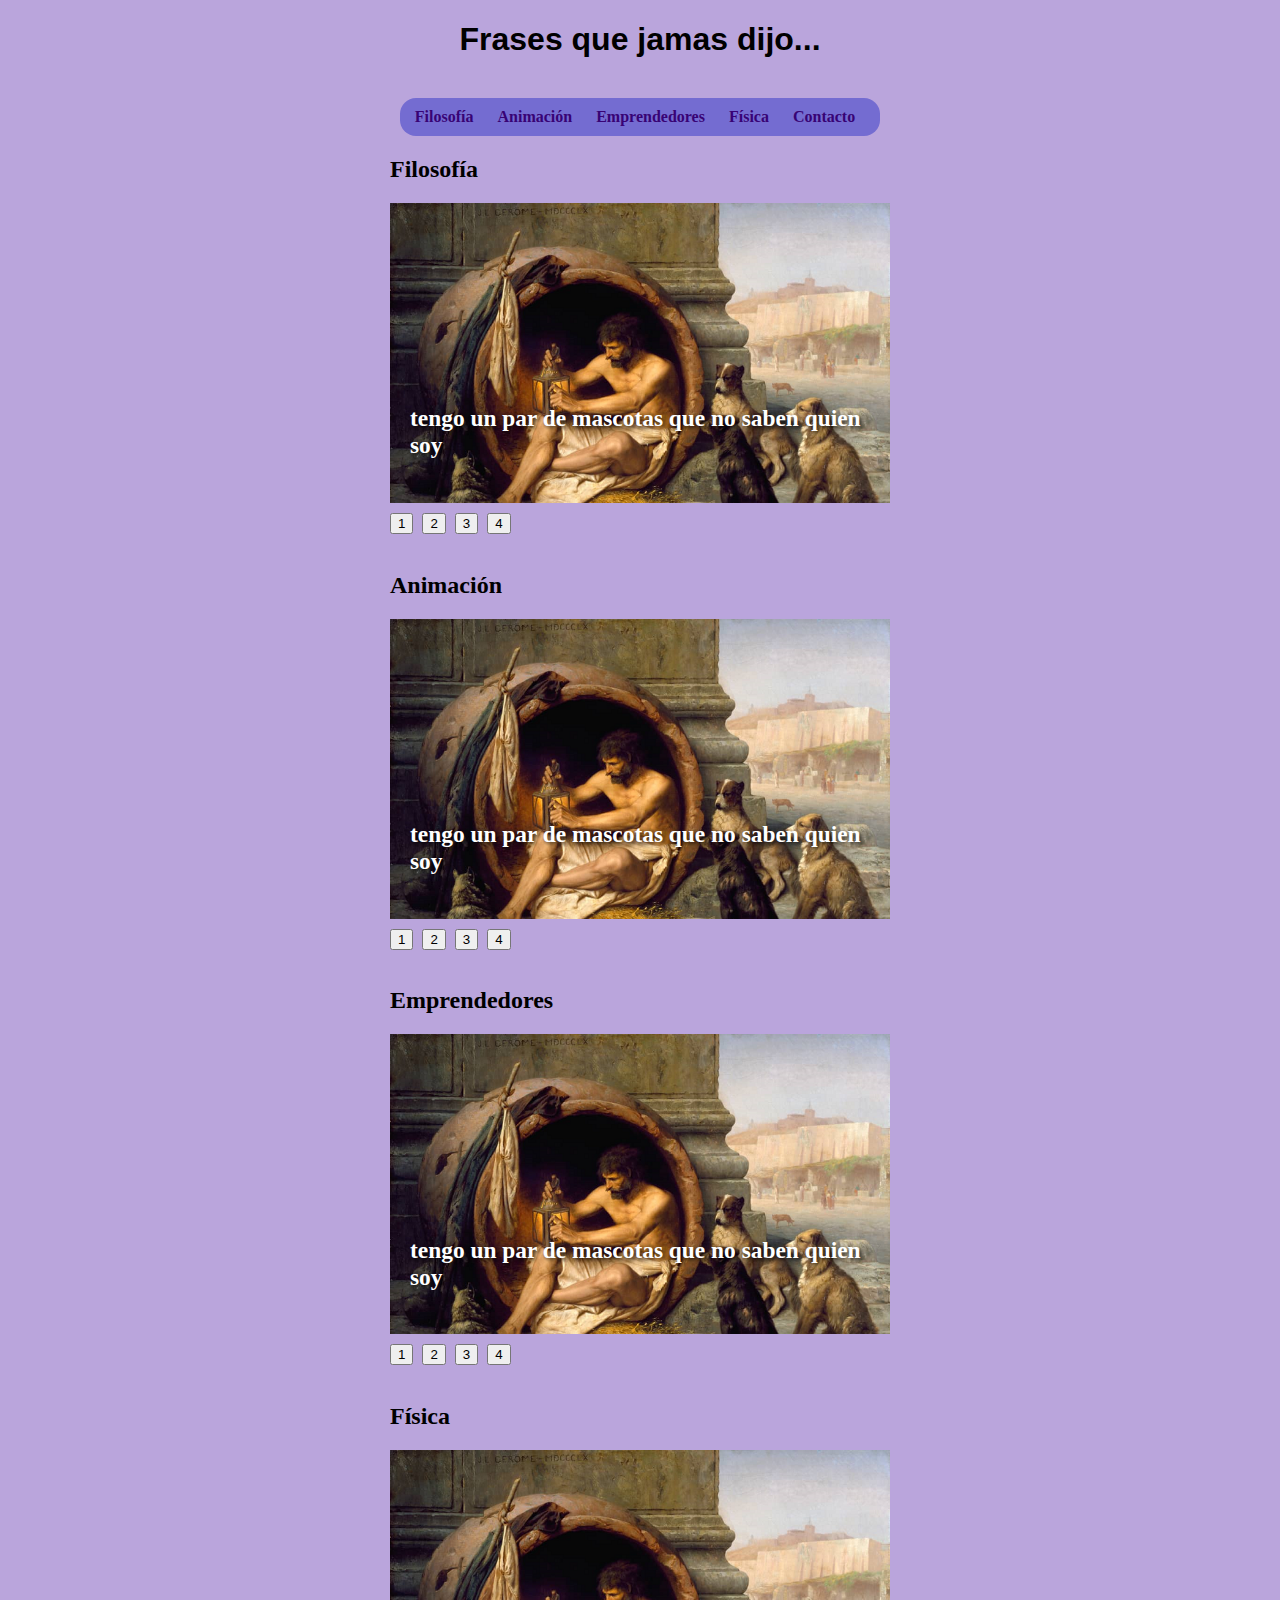
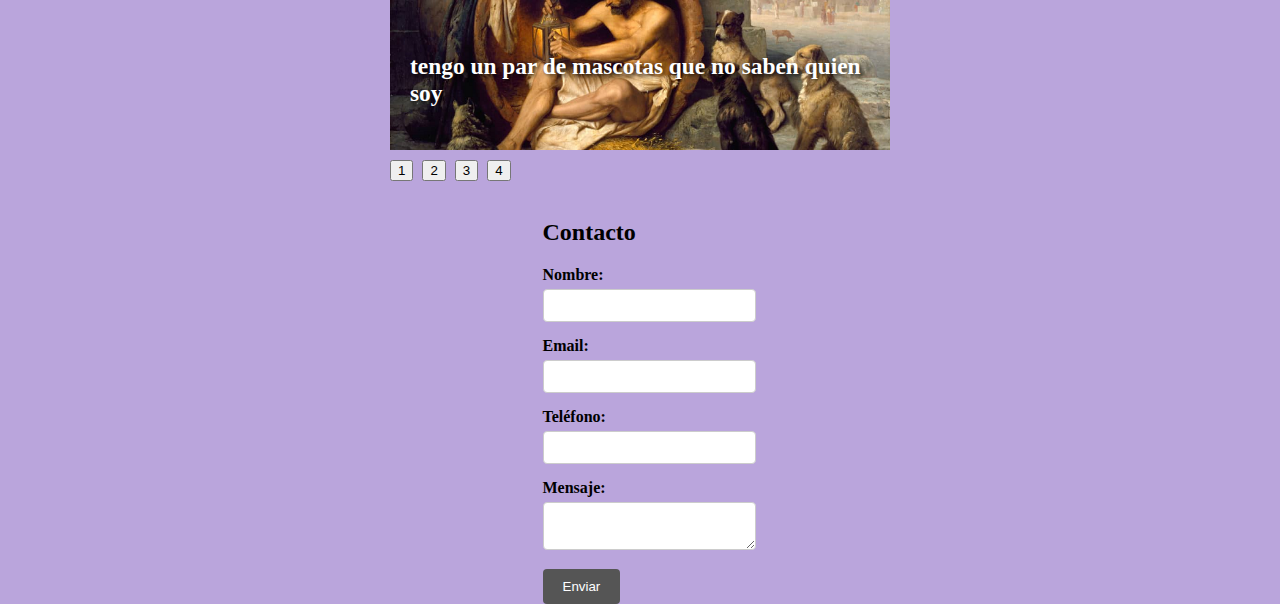
==== Scroll intento 3/index.html @ e2b37a22 "reorganización de carrusel" ====
<!DOCTYPE html>
<html lang="en">
<head>
    <meta charset="UTF-8">
    <meta http-equiv="X-UA-Compatible" content="IE=edge">
    <meta name="viewport" content="width=device-width, initial-scale=1.0">
    <link rel="stylesheet" href="stiles.css">
    <title>Frases</title>
</head>
<body>
    <header>
        <h1 font-family="Verdana"> Frases que jamas dijo...</h1>
        <br>
        <nav class="navbar">
            <ul>
            <li><a href="#filosofía">Filosofía</a></li>
            <li><a href="#Animación">Animación</a></li>
            <li><a href="#Emprendedores">Emprendedores</a></li>
            <li><a href="#Física">Física</a></li>
            <li><a href="#Contacto">Contacto</a></li>
        </ul>
        </nav>
    </header>

        <section class="container1" id="Filosofía">
        <h2>Filosofía</h2>
        <div class="carousel">
            <div class="carousel-inner">
                <div class="carousel-item active">
                    <img class="carousel-image" src="Utility\1. Diogenes.tamaño.png" alt="Imagen 1">
                    <div class="carousel-caption">
                    <h3>tengo un par de mascotas que no saben quien soy</h3>
                    </div>
                </div>

                <div class="carousel-item">
                    <img class="carousel-image" src="Utility\2. In_the_Days_of_Sappho.jpg" alt="Imagen 2">
                    <div class="carousel-caption">
                    <h3>¡Quién fuera cemento para sostener semejante monumento!</h3>
                    </div>
                </div>

                <div class="carousel-item">
                    <img class="carousel-image" src="Utility\3. Platón.tamaño.png" alt="Imagen 3">
                    <div class="carousel-caption">
                    <h3>¡NUNCA saltear día de piernas!</h3>
                    </div>
                </div>
                
                <div class="carousel-item">
                    <img class="carousel-image" src="Utility\4. Socrates.tamaño.png" alt="Imagen 4">
                    <div class="carousel-caption">
                    <h3>Les pedí zanahoria y me trajeron sopa de cicuta.</h3>
                </div>
                </div>
            </div>
        </div>
    
    <div class="carousel-controls">
        <button onclick="selectSlide(0)">1</button>
        <button onclick="selectSlide(1)">2</button>
        <button onclick="selectSlide(2)">3</button>
        <button onclick="selectSlide(3)">4</button>
    </div>
    </section>

<br>

<section class="container2" id="Animación">
    <h2>Animación</h2>
<div class="carousel">
    <div class="carousel-inner">
    <div class="carousel-item active">
        <img class="carousel-image" src="Utility\1. Diogenes.tamaño.png" alt="Imagen 1">
        <div class="carousel-caption">
        <h3>tengo un par de mascotas que no saben quien soy</h3>
    </div>
    </div>
    <div class="carousel-item">
        <img class="carousel-image" src="Utility\2. In_the_Days_of_Sappho.jpg" alt="Imagen 2">
        <div class="carousel-caption">
        <h3>¡Quién fuera cemento para sostener semejante monumento!</h3>
        
        </div>
    </div>
    <div class="carousel-item">
        <img class="carousel-image" src="Utility\3. Platón.tamaño.png" alt="Imagen 3">
        <div class="carousel-caption">
        <h3>¡NUNCA saltear día de piernas!</h3>
        </div>
    </div>
    <div class="carousel-item">
        <img class="carousel-image" src="Utility\4. Socrates.tamaño.png" alt="Imagen 4">
        <div class="carousel-caption">
        <h3>Les pedí zanahoria y me trajeron sopa de cicuta.</h3>
        </div>
    </div>
    </div>
</div>

<div class="carousel-controls">
    <button onclick="selectSlide(0)">1</button>
    <button onclick="selectSlide(1)">2</button>
    <button onclick="selectSlide(2)">3</button>
    <button onclick="selectSlide(3)">4</button>
</div>
</section>

<br>

<section class="container3" id="Emprendedores">
    <h2>Emprendedores</h2>
<div class="carousel">
    <div class="carousel-inner">
    <div class="carousel-item active">
        <img class="carousel-image" src="Utility\1. Diogenes.tamaño.png" alt="Imagen 1">
        <div class="carousel-caption">
        <h3>tengo un par de mascotas que no saben quien soy</h3>
    </div>
    </div>
    <div class="carousel-item">
        <img class="carousel-image" src="Utility\2. In_the_Days_of_Sappho.jpg" alt="Imagen 2">
        <div class="carousel-caption">
        <h3>¡Quién fuera cemento para sostener semejante monumento!</h3>
        
        </div>
    </div>
    <div class="carousel-item">
        <img class="carousel-image" src="Utility\3. Platón.tamaño.png" alt="Imagen 3">
        <div class="carousel-caption">
        <h3>¡NUNCA saltear día de piernas!</h3>
        </div>
    </div>
    <div class="carousel-item">
        <img class="carousel-image" src="Utility\4. Socrates.tamaño.png" alt="Imagen 4">
        <div class="carousel-caption">
        <h3>Les pedí zanahoria y me trajeron sopa de cicuta.</h3>
        </div>
    </div>
    </div>
</div>

<div class="carousel-controls">
    <button onclick="selectSlide(0)">1</button>
    <button onclick="selectSlide(1)">2</button>
    <button onclick="selectSlide(2)">3</button>
    <button onclick="selectSlide(3)">4</button>
</div>
</section>

<br>

<section class="container4" id="Física">
    <h2>Física</h2>
<div class="carousel">
    <div class="carousel-inner">
    <div class="carousel-item active">
        <img class="carousel-image" src="Utility\1. Diogenes.tamaño.png" alt="Imagen 1">
        <div class="carousel-caption">
        <h3>tengo un par de mascotas que no saben quien soy</h3>
    </div>
    </div>
    <div class="carousel-item">
        <img class="carousel-image" src="Utility\2. In_the_Days_of_Sappho.jpg" alt="Imagen 2">
        <div class="carousel-caption">
        <h3>¡Quién fuera cemento para sostener semejante monumento!</h3>
        
        </div>
    </div>
    <div class="carousel-item">
        <img class="carousel-image" src="Utility\3. Platón.tamaño.png" alt="Imagen 3">
        <div class="carousel-caption">
        <h3>¡NUNCA saltear día de piernas!</h3>
        </div>
    </div>
    <div class="carousel-item">
        <img class="carousel-image" src="Utility\4. Socrates.tamaño.png" alt="Imagen 4">
        <div class="carousel-caption">
        <h3>Les pedí zanahoria y me trajeron sopa de cicuta.</h3>
        </div>
    </div>
    </div>
</div>

<div class="carousel-controls">
    <button onclick="selectSlide(0)">1</button>
    <button onclick="selectSlide(1)">2</button>
    <button onclick="selectSlide(2)">3</button>
    <button onclick="selectSlide(3)">4</button>
</div>
</section>

<br>

    <section class="container5" id="Contacto">
    <h2>Contacto</h2>
    <form id="contacto-form" method="POST" onsubmit="return validarFormulario()">
        <div>
        <label for="nombre">Nombre:</label>
        <input type="text" id="nombre" name="nombre" required>
        </div>
        <div>
        <label for="email">Email:</label>
        <input type="email" id="email" name="email" required>
        </div>
        <div>
        <label for="telefono">Teléfono:</label>
        <input type="tel" id="telefono" name="telefono" required>
        </div>
        <div>
        <label for="mensaje">Mensaje:</label>
        <textarea id="mensaje" name="mensaje" required></textarea>
        </div>
        <button type="submit">Enviar</button>
    </form>
    </section>

    <script src="app.js"></script>
</body>
</html>
---- Scroll intento 3/stiles.css ----
body {
    height: 100vh;
    display: grid;
    place-items: center;
    background-color: rgba(68, 11, 161, 0.37);
    margin: 0rem;
}
.navbar {
    border-radius: 1rem;
    font-weight: bolder;
    background-color: #0511c062;
    padding: 10px;
}

.navbar ul {
    list-style-type: square;
    margin: 0;
    padding: 0;
}

.navbar li {
    display: inline;
    margin-right: 10px;
}

.navbar li a {
    text-decoration: none;
    color: #380375;
    padding: 5px;
}

.navbar li a:hover {
    color: #770404;
}


.carousel {
    width: 500px;
    height: 300px;
    position: relative;
    overflow: hidden;
}

.carousel-inner {
    justify-content: center;
    align-items: center;
    border-radius: 1em;
    width: 100%;
    height: 100%;
}

.carousel-item {
    position: absolute;
    top: 0;
    border-radius: 1em;
    justify-content: center;
    align-items: flex;
    width: 100%;
    height: 100%;
    opacity: 0;
    transition: opacity 1s ease-in-out;
}

.carousel-item.active {
    opacity: 1;
}

.carousel-image {
    width: 100%;
    height: auto;
}

.carousel-caption {
    position: absolute;
    bottom: 20px;
    left: 20px;
    color: white;
    font-size: 20px;
    font-weight: bold;
    text-shadow: 2px 2px 4px rgba(0, 0, 0, 0.8);
}

.carousel-controls {
    margin-top: 10px;
}

.carousel-controls button {
    margin-right: 5px;
}


h1{
    text-align: center;
    font-family:Verdana, Geneva, Tahoma, sans-serif;
}


/*parte del formulario*/
.titulo{
    text-align: center;
}
form {
    max-width: 400px;
    margin: 0 auto;
}

form div {
    margin-bottom: 15px;
}

label {
    display: block;
    font-weight: bold;
    margin-bottom: 5px;
}

input[type="text"],
input[type="email"],
input[type="tel"],
textarea {
    width: 100%;
    padding: 8px;
    border: 1px solid #ccc;
    border-radius: 4px;
}

button[type="submit"] {
    background-color: #555;
    color: #fff;
    padding: 10px 20px;
    border: none;
    border-radius: 4px;
    cursor: pointer;
}

button[type="submit"]:hover {
    background-color: #333;
}
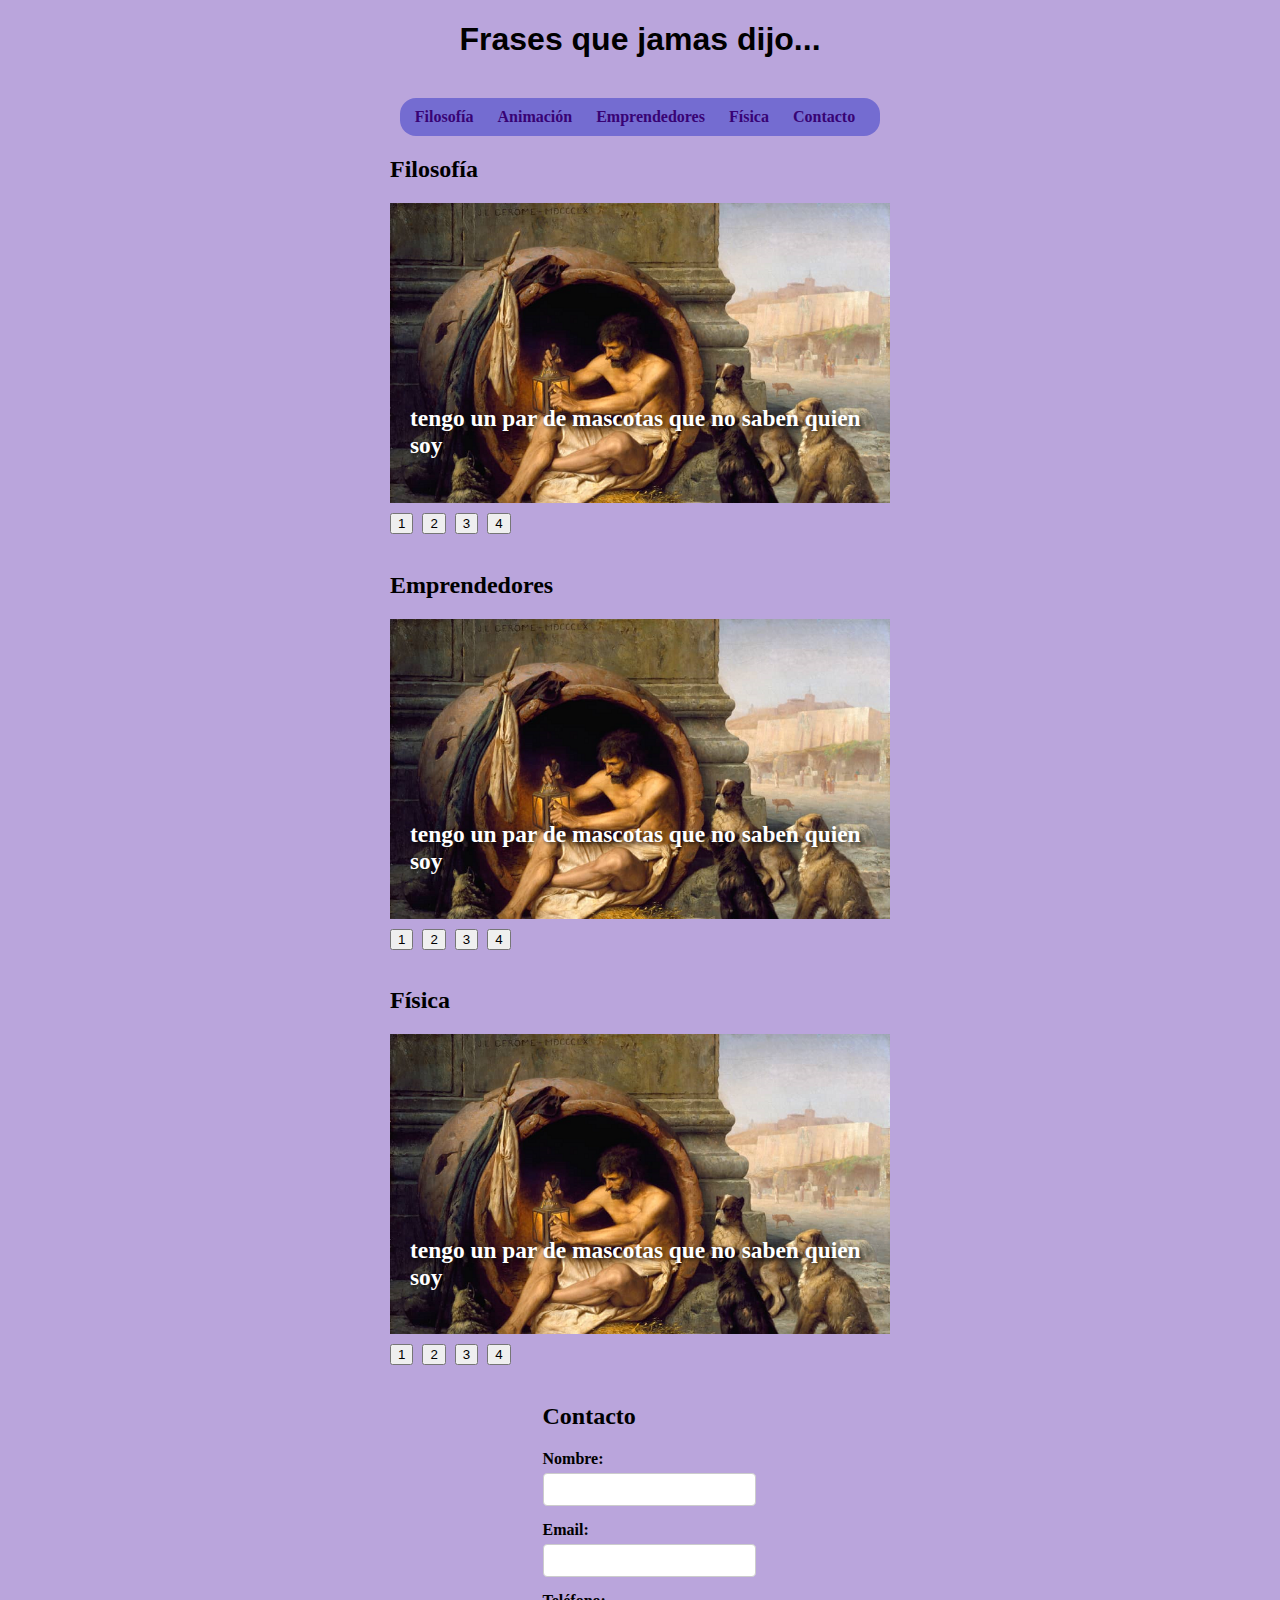
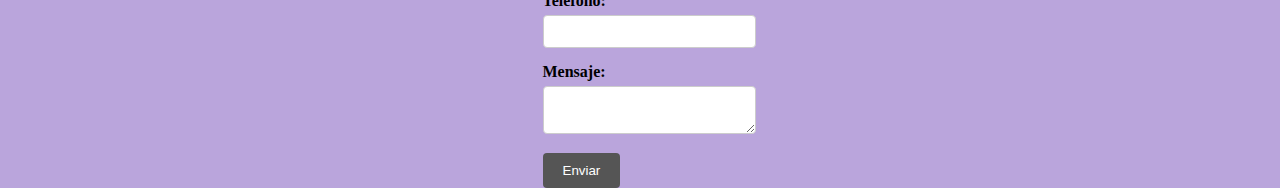
==== commit 5ef8f0f6: "modificacíon carrusel" ====
--- a/Scroll intento 3/index.html
+++ b/Scroll intento 3/index.html
@@ -66,49 +66,8 @@
 
 <br>
 
-<section class="container2" id="Animación">
-    <h2>Animación</h2>
-<div class="carousel">
-    <div class="carousel-inner">
-    <div class="carousel-item active">
-        <img class="carousel-image" src="Utility\1. Diogenes.tamaño.png" alt="Imagen 1">
-        <div class="carousel-caption">
-        <h3>tengo un par de mascotas que no saben quien soy</h3>
-    </div>
-    </div>
-    <div class="carousel-item">
-        <img class="carousel-image" src="Utility\2. In_the_Days_of_Sappho.jpg" alt="Imagen 2">
-        <div class="carousel-caption">
-        <h3>¡Quién fuera cemento para sostener semejante monumento!</h3>
-        
-        </div>
-    </div>
-    <div class="carousel-item">
-        <img class="carousel-image" src="Utility\3. Platón.tamaño.png" alt="Imagen 3">
-        <div class="carousel-caption">
-        <h3>¡NUNCA saltear día de piernas!</h3>
-        </div>
-    </div>
-    <div class="carousel-item">
-        <img class="carousel-image" src="Utility\4. Socrates.tamaño.png" alt="Imagen 4">
-        <div class="carousel-caption">
-        <h3>Les pedí zanahoria y me trajeron sopa de cicuta.</h3>
-        </div>
-    </div>
-    </div>
-</div>
 
-<div class="carousel-controls">
-    <button onclick="selectSlide(0)">1</button>
-    <button onclick="selectSlide(1)">2</button>
-    <button onclick="selectSlide(2)">3</button>
-    <button onclick="selectSlide(3)">4</button>
-</div>
-</section>
-
-<br>
-
-<section class="container3" id="Emprendedores">
+<section class="container2" id="Emprendedores">
     <h2>Emprendedores</h2>
 <div class="carousel">
     <div class="carousel-inner">
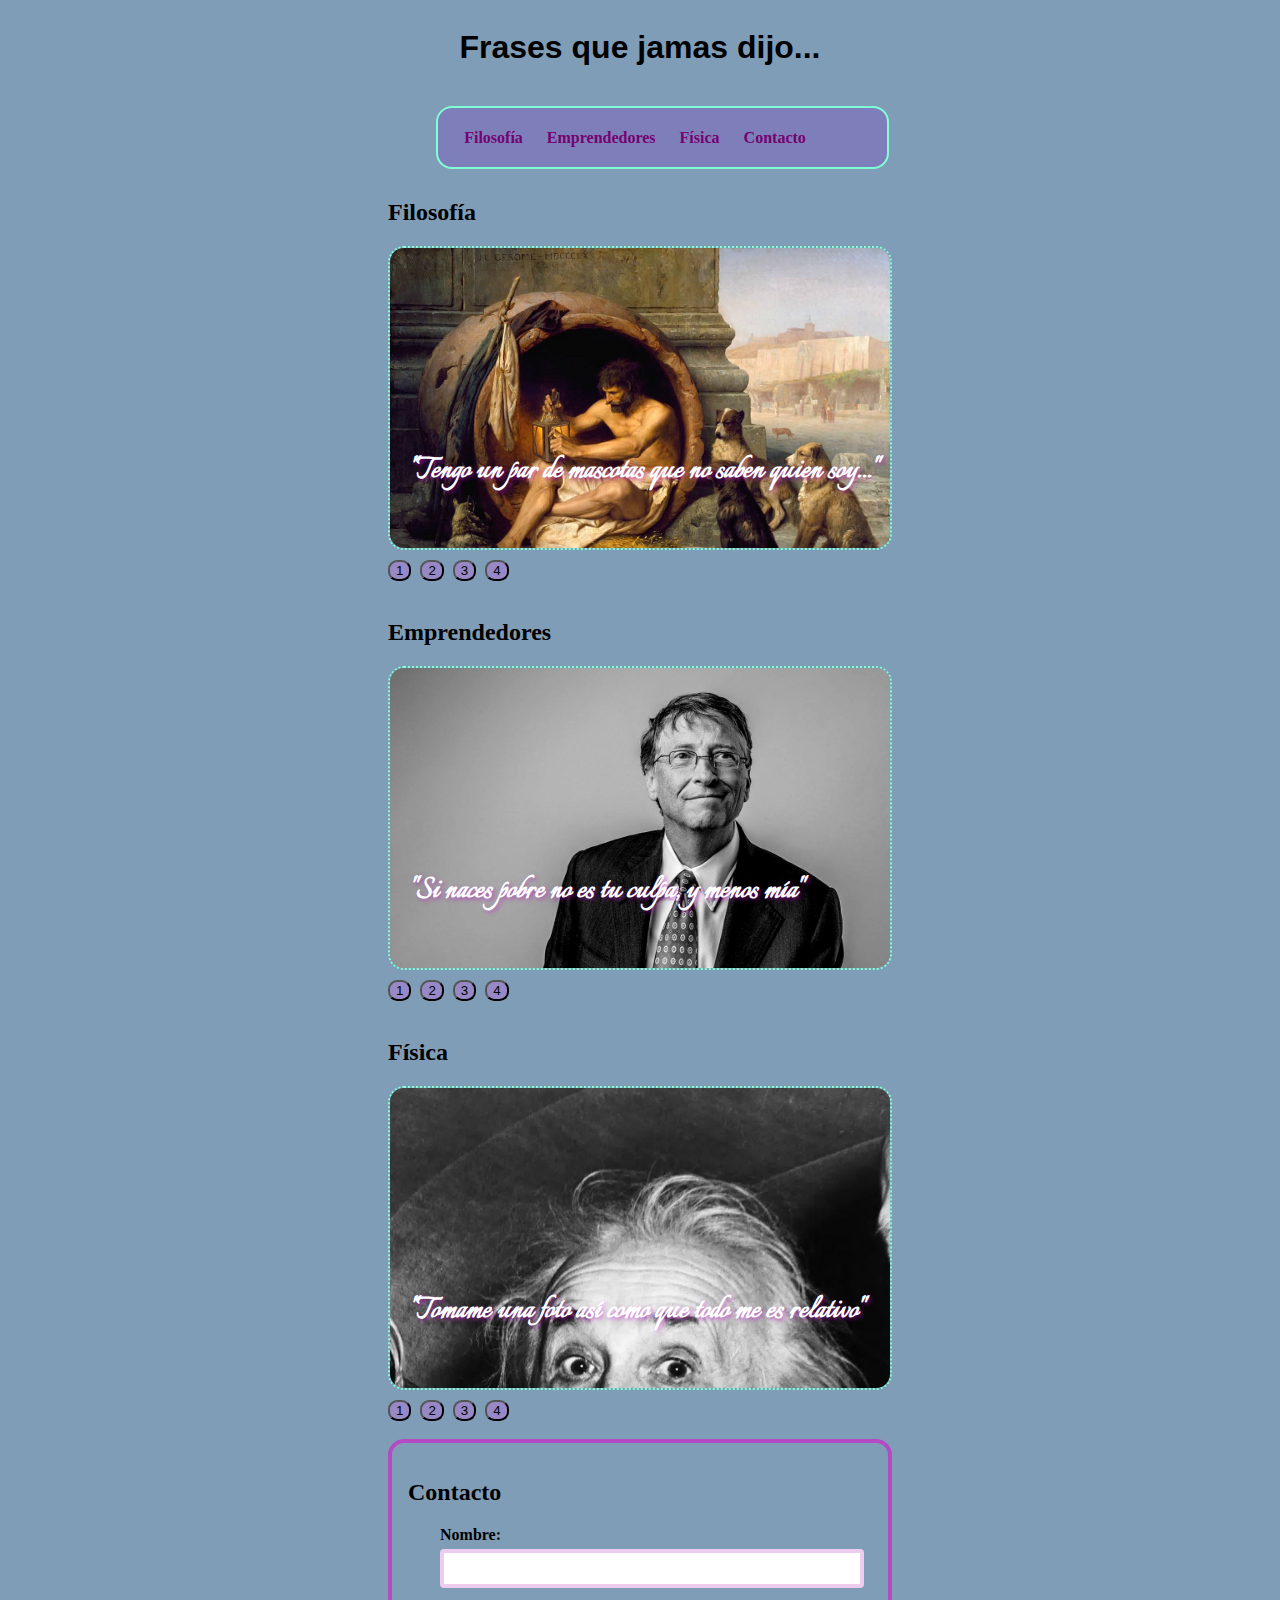
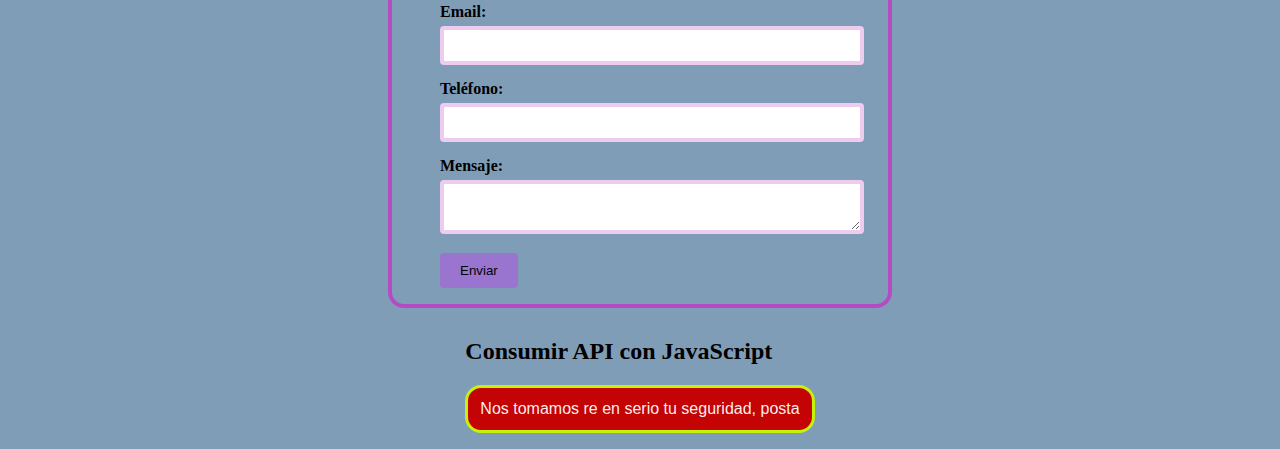
==== commit d3ba022a: "stilos" ====
--- a/Scroll intento 3/index.html
+++ b/Scroll intento 3/index.html
@@ -4,6 +4,9 @@
     <meta charset="UTF-8">
     <meta http-equiv="X-UA-Compatible" content="IE=edge">
     <meta name="viewport" content="width=device-width, initial-scale=1.0">
+    <link rel="preconnect" href="https://fonts.googleapis.com">
+<link rel="preconnect" href="https://fonts.gstatic.com" crossorigin>
+<link href="https://fonts.googleapis.com/css2?family=Dancing+Script&family=Italianno&display=swap" rel="stylesheet">
     <link rel="stylesheet" href="stiles.css">
     <title>Frases</title>
 </head>
@@ -14,7 +17,6 @@
         <nav class="navbar">
             <ul>
             <li><a href="#filosofía">Filosofía</a></li>
-            <li><a href="#Animación">Animación</a></li>
             <li><a href="#Emprendedores">Emprendedores</a></li>
             <li><a href="#Física">Física</a></li>
             <li><a href="#Contacto">Contacto</a></li>
@@ -22,6 +24,13 @@
         </nav>
     </header>
 
+
+<div class="container">
+    <div class="columna columna-izquierda">
+    </div>
+
+
+    <div class="columna columna-central">
         <section class="container1" id="Filosofía">
         <h2>Filosofía</h2>
         <div class="carousel">
@@ -29,38 +38,38 @@
                 <div class="carousel-item active">
                     <img class="carousel-image" src="Utility\1. Diogenes.tamaño.png" alt="Imagen 1">
                     <div class="carousel-caption">
-                    <h3>tengo un par de mascotas que no saben quien soy</h3>
+                    <h3>"Tengo un par de mascotas que no saben quien soy..."</h3>
                     </div>
                 </div>
 
                 <div class="carousel-item">
                     <img class="carousel-image" src="Utility\2. In_the_Days_of_Sappho.jpg" alt="Imagen 2">
                     <div class="carousel-caption">
-                    <h3>¡Quién fuera cemento para sostener semejante monumento!</h3>
+                    <h3>"¡Quién fuera cemento para sostener semejante monumento!"</h3>
                     </div>
                 </div>
 
                 <div class="carousel-item">
                     <img class="carousel-image" src="Utility\3. Platón.tamaño.png" alt="Imagen 3">
                     <div class="carousel-caption">
-                    <h3>¡NUNCA saltear día de piernas!</h3>
+                    <h3>"¡NUNCA saltear día de piernas!"</h3>
                     </div>
                 </div>
                 
                 <div class="carousel-item">
                     <img class="carousel-image" src="Utility\4. Socrates.tamaño.png" alt="Imagen 4">
                     <div class="carousel-caption">
-                    <h3>Les pedí zanahoria y me trajeron sopa de cicuta.</h3>
+                    <h3>"Les pedí zanahoria y me trajeron sopa de cicuta"</h3>
                 </div>
                 </div>
             </div>
         </div>
     
     <div class="carousel-controls">
-        <button onclick="selectSlide(0)">1</button>
-        <button onclick="selectSlide(1)">2</button>
-        <button onclick="selectSlide(2)">3</button>
-        <button onclick="selectSlide(3)">4</button>
+        <button onclick="selectSlide(0, 'Filosofía')">1</button>
+        <button onclick="selectSlide(1, 'Filosofía')">2</button>
+        <button onclick="selectSlide(2, 'Filosofía')">3</button>
+        <button onclick="selectSlide(3, 'Filosofía')">4</button>
     </div>
     </section>
 
@@ -72,86 +81,88 @@
 <div class="carousel">
     <div class="carousel-inner">
     <div class="carousel-item active">
-        <img class="carousel-image" src="Utility\1. Diogenes.tamaño.png" alt="Imagen 1">
-        <div class="carousel-caption">
-        <h3>tengo un par de mascotas que no saben quien soy</h3>
-    </div>
-    </div>
-    <div class="carousel-item">
-        <img class="carousel-image" src="Utility\2. In_the_Days_of_Sappho.jpg" alt="Imagen 2">
-        <div class="carousel-caption">
-        <h3>¡Quién fuera cemento para sostener semejante monumento!</h3>
+        <img class="carousel-image" src="Utility\9.Bill.jpg" alt="Imagen 1">
+        <div class="carousel-caption">
+        <h3>"Si naces pobre no es tu culpa, y menos mía"</h3>
+    </div>
+    </div>
+    <div class="carousel-item">
+        <img class="carousel-image" src="Utility\10.Elon.jpg" alt="Imagen 2">
+        <div class="carousel-caption">
+        <h3>"La vida es como un Excel: crees que sabes, pero no"</h3>
         
         </div>
     </div>
     <div class="carousel-item">
-        <img class="carousel-image" src="Utility\3. Platón.tamaño.png" alt="Imagen 3">
-        <div class="carousel-caption">
-        <h3>¡NUNCA saltear día de piernas!</h3>
-        </div>
-    </div>
-    <div class="carousel-item">
-        <img class="carousel-image" src="Utility\4. Socrates.tamaño.png" alt="Imagen 4">
-        <div class="carousel-caption">
-        <h3>Les pedí zanahoria y me trajeron sopa de cicuta.</h3>
+        <img class="carousel-image" src="Utility\11.Lex.jpg" alt="Imagen 3">
+        <div class="carousel-caption">
+        <h3>"Estudia para que no creas que un termo Stanley te da clase social"</h3>
+        </div>
+    </div>
+    <div class="carousel-item">
+        <img class="carousel-image" src="Utility\12.Mark.jpg" alt="Imagen 4">
+        <div class="carousel-caption">
+        <h3>"Fui el único que se acordó de tus cumpleaños por décadas"</h3>
         </div>
     </div>
     </div>
 </div>
 
 <div class="carousel-controls">
-    <button onclick="selectSlide(0)">1</button>
-    <button onclick="selectSlide(1)">2</button>
-    <button onclick="selectSlide(2)">3</button>
-    <button onclick="selectSlide(3)">4</button>
+    <button onclick="selectSlide(0, 'Emprendedores')">1</button>
+    <button onclick="selectSlide(1, 'Emprendedores')">2</button>
+    <button onclick="selectSlide(2, 'Emprendedores')">3</button>
+    <button onclick="selectSlide(3, 'Emprendedores')">4</button>
 </div>
 </section>
 
 <br>
 
-<section class="container4" id="Física">
+<section class="container3" id="Física">
     <h2>Física</h2>
 <div class="carousel">
     <div class="carousel-inner">
     <div class="carousel-item active">
-        <img class="carousel-image" src="Utility\1. Diogenes.tamaño.png" alt="Imagen 1">
-        <div class="carousel-caption">
-        <h3>tengo un par de mascotas que no saben quien soy</h3>
-    </div>
-    </div>
-    <div class="carousel-item">
-        <img class="carousel-image" src="Utility\2. In_the_Days_of_Sappho.jpg" alt="Imagen 2">
-        <div class="carousel-caption">
-        <h3>¡Quién fuera cemento para sostener semejante monumento!</h3>
+        <img class="carousel-image" src="Utility\5.Alberto.jpg" alt="Imagen 1">
+        <div class="carousel-caption">
+        <h3>"Tomame una foto así como que todo me es relativo"</h3>
+    </div>
+    </div>
+    <div class="carousel-item">
+        <img class="carousel-image" src="Utility\6.Isac.jpg" alt="Imagen 2">
+        <div class="carousel-caption">
+        <h3>-Me gustan gorditas 
+            -Pero Newton, no podemos poner eso. 
+            –Entonces pongamos: a mayor masa, mayor fuerza de atracción</h3>
         
         </div>
     </div>
     <div class="carousel-item">
-        <img class="carousel-image" src="Utility\3. Platón.tamaño.png" alt="Imagen 3">
-        <div class="carousel-caption">
-        <h3>¡NUNCA saltear día de piernas!</h3>
-        </div>
-    </div>
-    <div class="carousel-item">
-        <img class="carousel-image" src="Utility\4. Socrates.tamaño.png" alt="Imagen 4">
-        <div class="carousel-caption">
-        <h3>Les pedí zanahoria y me trajeron sopa de cicuta.</h3>
+        <img class="carousel-image" src="Utility\7.Marie.jpg" alt="Imagen 3">
+        <div class="carousel-caption">
+        <h3>Cada día más radiante</h3>
+        </div>
+    </div>
+    <div class="carousel-item">
+        <img class="carousel-image" src="Utility\8.Stephen.jpg" alt="Imagen 4">
+        <div class="carousel-caption">
+        <h3>"Recuerda mirar las estrellas y no tus pies"</h3>
         </div>
     </div>
     </div>
 </div>
 
 <div class="carousel-controls">
-    <button onclick="selectSlide(0)">1</button>
-    <button onclick="selectSlide(1)">2</button>
-    <button onclick="selectSlide(2)">3</button>
-    <button onclick="selectSlide(3)">4</button>
+    <button onclick="selectSlide(0, 'Física')">1</button>
+    <button onclick="selectSlide(1, 'Física')">2</button>
+    <button onclick="selectSlide(2, 'Física')">3</button>
+    <button onclick="selectSlide(3, 'Física')">4</button>
 </div>
 </section>
 
 <br>
 
-    <section class="container5" id="Contacto">
+    <section class="container4" id="Contacto">
     <h2>Contacto</h2>
     <form id="contacto-form" method="POST" onsubmit="return validarFormulario()">
         <div>
@@ -173,6 +184,19 @@
         <button type="submit">Enviar</button>
     </form>
     </section>
+    </div>
+
+    <div class="columna columna-derecha"><body>
+        
+    </div>
+
+</div>
+
+<footer>
+    <h2>Consumir API con JavaScript</h2>
+        <button id="fetch-button">Nos tomamos re en serio tu seguridad, posta</button>
+        <ul id="results-list"></ul>
+</footer>
 
     <script src="app.js"></script>
 </body>
--- a/Scroll intento 3/stiles.css
+++ b/Scroll intento 3/stiles.css
@@ -1,15 +1,20 @@
 body {
+    padding: 10vh, #dce008c7;
     height: 100vh;
     display: grid;
     place-items: center;
-    background-color: rgba(68, 11, 161, 0.37);
-    margin: 0rem;
+    background-color: rgba(39, 88, 134, 0.589);
 }
 .navbar {
+    width: 100%;
+    border-bottom: 0.15em solid aquamarine;
+    border-top: 0.15em solid aquamarine;
+    border-left: 0.15em solid aquamarine;
+    border-right: 0.15em solid aquamarine;
     border-radius: 1rem;
     font-weight: bolder;
-    background-color: #0511c062;
-    padding: 10px;
+    background-color: #7c32c24b;
+    padding: 1.3em;
 }
 
 .navbar ul {
@@ -25,16 +30,32 @@
 
 .navbar li a {
     text-decoration: none;
-    color: #380375;
+    color: #75036f;
     padding: 5px;
 }
 
-.navbar li a:hover {
-    color: #770404;
+.container {
+    display: flex;
+}
+
+.columna {
+    flex: 1;
+    padding: 10px;
+}
+
+.columna-central {
+    flex: 4;
 }
 
 
+
+
 .carousel {
+    border-radius: 1em;
+    border-bottom: 0.15em dotted aquamarine;
+    border-top: 0.15em dotted aquamarine;
+    border-left: 0.15em dotted aquamarine;
+    border-right: 0.15em dotted aquamarine;
     width: 500px;
     height: 300px;
     position: relative;
@@ -52,7 +73,7 @@
 .carousel-item {
     position: absolute;
     top: 0;
-    border-radius: 1em;
+    border-radius: 3em;
     justify-content: center;
     align-items: flex;
     width: 100%;
@@ -75,9 +96,10 @@
     bottom: 20px;
     left: 20px;
     color: white;
-    font-size: 20px;
-    font-weight: bold;
-    text-shadow: 2px 2px 4px rgba(0, 0, 0, 0.8);
+    font-size: 30px;
+    font-family: 'Italianno', cursive;
+    font-weight: lighter;
+    text-shadow: 2px 2px 4px rgba(190, 11, 206, 0.507);
 }
 
 .carousel-controls {
@@ -85,7 +107,18 @@
 }
 
 .carousel-controls button {
+    justify-content: center;
+    background-color: rgba(221, 78, 240, 0.247);
+    border-radius: 0.7em;
     margin-right: 5px;
+}
+.container4 {
+    padding: 1em;
+    border-radius: 1em;
+    border-bottom: 0.3em solid rgba(214, 18, 204, 0.596);
+    border-top: 0.3em solid rgba(214, 18, 204, 0.596);
+    border-left: 0.3em solid rgba(214, 18, 204, 0.596);
+    border-right: 0.3em solid rgba(214, 18, 204, 0.596);
 }
 
 
@@ -93,6 +126,7 @@
     text-align: center;
     font-family:Verdana, Geneva, Tahoma, sans-serif;
 }
+
 
 
 /*parte del formulario*/
@@ -120,13 +154,13 @@
 textarea {
     width: 100%;
     padding: 8px;
-    border: 1px solid #ccc;
+    border: 0.3em solid #ebc2ecd5;
     border-radius: 4px;
 }
 
 button[type="submit"] {
-    background-color: #555;
-    color: #fff;
+    background-color: #af51e686;
+    color: #030303;
     padding: 10px 20px;
     border: none;
     border-radius: 4px;
@@ -134,5 +168,14 @@
 }
 
 button[type="submit"]:hover {
-    background-color: #333;
+    background-color: #bd2121cb;
+}
+
+#fetch-button {
+    background-color: #c40404; /* Cambia el color de fondo */
+    color: #fffffff1; /* Cambia el color del texto */
+    padding: 0.75em; /* Cambia el espaciado interno */
+    border: solid rgb(198, 241, 8); /* Elimina el borde */
+    border-radius: 1em; /* Agrega esquinas redondeadas */
+    font-size: 16px; /* Cambia el tamaño de fuente */
 }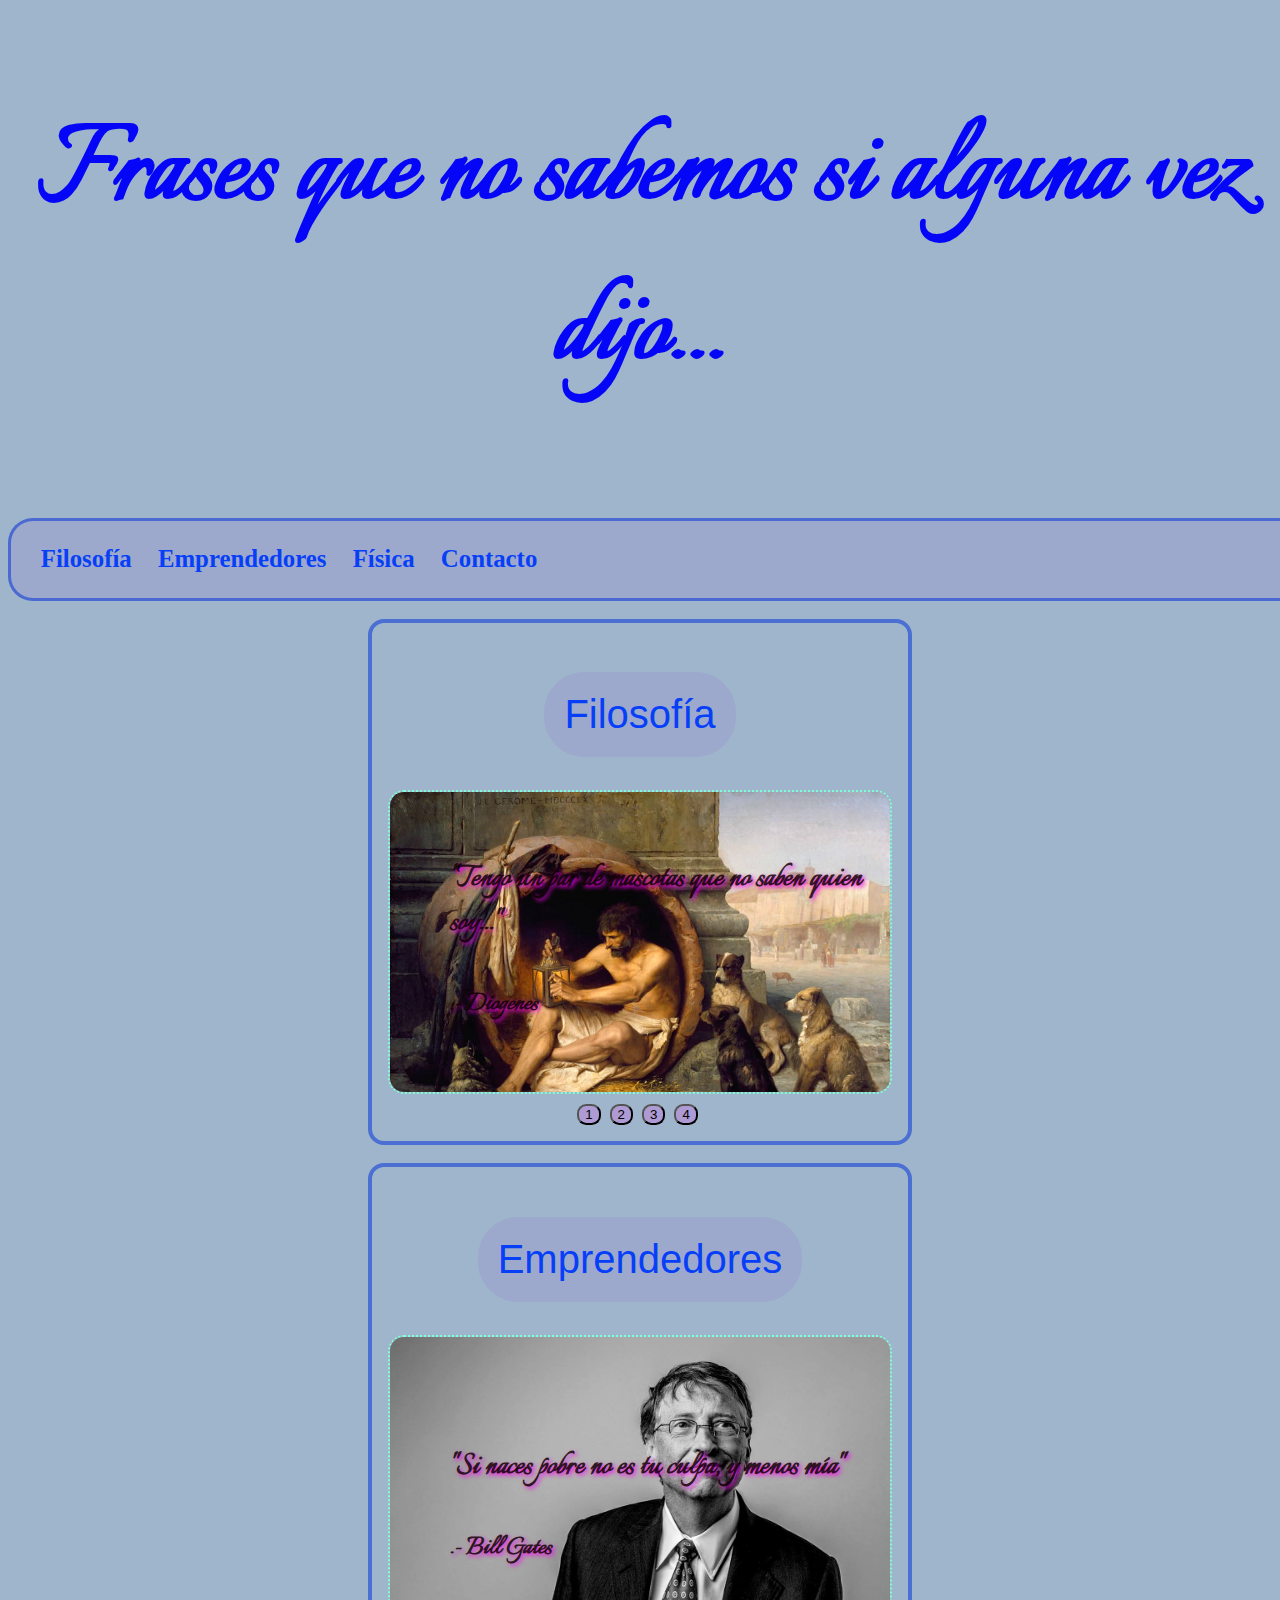
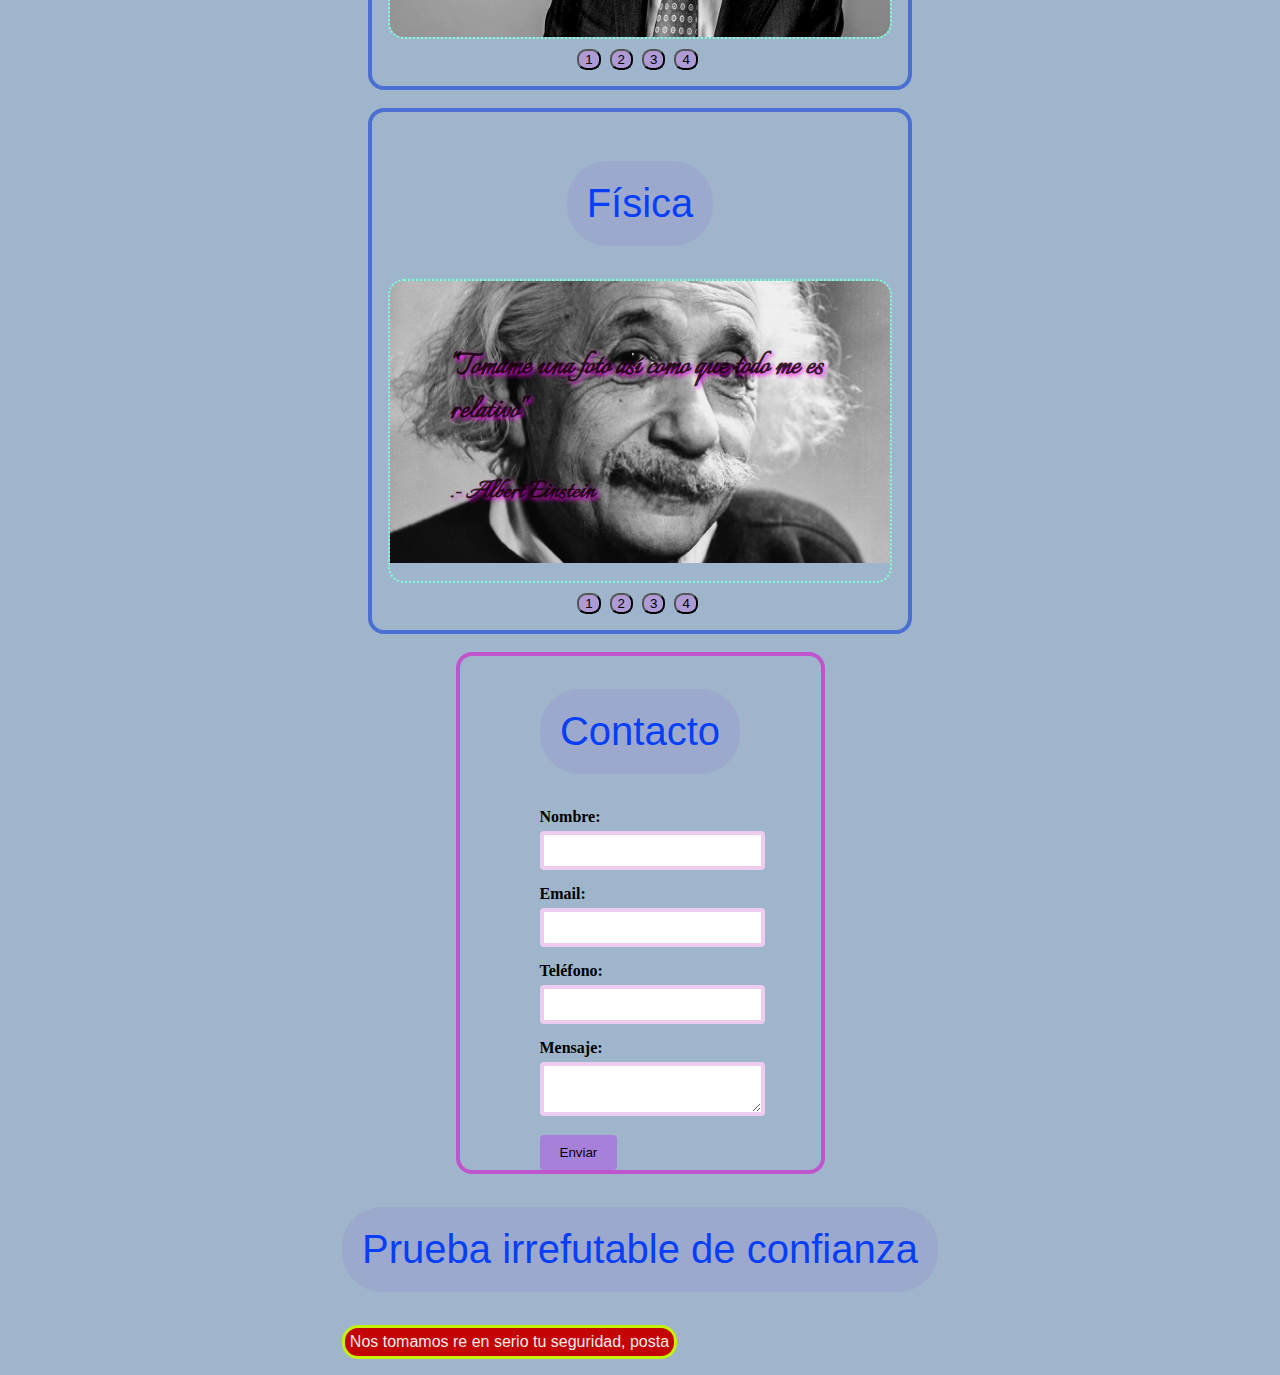
==== commit 422b7c4c: "Imagenes" ====
--- a/Scroll intento 3/index.html
+++ b/Scroll intento 3/index.html
@@ -8,11 +8,13 @@
 <link rel="preconnect" href="https://fonts.gstatic.com" crossorigin>
 <link href="https://fonts.googleapis.com/css2?family=Dancing+Script&family=Italianno&display=swap" rel="stylesheet">
     <link rel="stylesheet" href="stiles.css">
+    <link rel="stylesheet" href="https://cdnjs.cloudflare.com/ajax/libs/animate.css/4.1.1/animate.min.css">
+
     <title>Frases</title>
 </head>
 <body>
     <header>
-        <h1 font-family="Verdana"> Frases que jamas dijo...</h1>
+        <h1 id="animated-text"> Frases que no sabemos si alguna vez dijo...</h1>
         <br>
         <nav class="navbar">
             <ul>
@@ -23,43 +25,41 @@
         </ul>
         </nav>
     </header>
-
-
-<div class="container">
-    <div class="columna columna-izquierda">
-    </div>
-
-
-    <div class="columna columna-central">
+    <br>
+
         <section class="container1" id="Filosofía">
         <h2>Filosofía</h2>
         <div class="carousel">
             <div class="carousel-inner">
                 <div class="carousel-item active">
-                    <img class="carousel-image" src="Utility\1. Diogenes.tamaño.png" alt="Imagen 1">
+                    <img class="carousel-image" src="Utility\1. Diogenes.tamaño.png" alt="Imagen">
                     <div class="carousel-caption">
                     <h3>"Tengo un par de mascotas que no saben quien soy..."</h3>
+                    <h4>.- Diogenes</h4>
                     </div>
                 </div>
 
                 <div class="carousel-item">
-                    <img class="carousel-image" src="Utility\2. In_the_Days_of_Sappho.jpg" alt="Imagen 2">
+                    <img class="carousel-image" src="Utility\2. In_the_Days_of_Sappho.jpg" alt="Imagen">
                     <div class="carousel-caption">
                     <h3>"¡Quién fuera cemento para sostener semejante monumento!"</h3>
+                    <h4>.- Safo de Lesbos</h4>
                     </div>
                 </div>
 
                 <div class="carousel-item">
-                    <img class="carousel-image" src="Utility\3. Platón.tamaño.png" alt="Imagen 3">
+                    <img class="carousel-image" src="Utility\3. Platón.tamaño.png" alt="Imagen">
                     <div class="carousel-caption">
                     <h3>"¡NUNCA saltear día de piernas!"</h3>
+                    <h4>.- Platón</h4>
                     </div>
                 </div>
                 
                 <div class="carousel-item">
-                    <img class="carousel-image" src="Utility\4. Socrates.tamaño.png" alt="Imagen 4">
+                    <img class="carousel-image" src="Utility\4. Socrates.tamaño.png" alt="Imagen">
                     <div class="carousel-caption">
                     <h3>"Les pedí zanahoria y me trajeron sopa de cicuta"</h3>
+                    <h4>.- Sócrates</h4>
                 </div>
                 </div>
             </div>
@@ -81,28 +81,32 @@
 <div class="carousel">
     <div class="carousel-inner">
     <div class="carousel-item active">
-        <img class="carousel-image" src="Utility\9.Bill.jpg" alt="Imagen 1">
+        <img class="carousel-image" src="Utility\9.Bill.jpg" alt="Imagen">
         <div class="carousel-caption">
         <h3>"Si naces pobre no es tu culpa, y menos mía"</h3>
-    </div>
-    </div>
-    <div class="carousel-item">
-        <img class="carousel-image" src="Utility\10.Elon.jpg" alt="Imagen 2">
+        <h4>.- Bill Gates</h4>
+    </div>
+    </div>
+    <div class="carousel-item">
+        <img class="carousel-image" src="Utility\10.Elon.jpg" alt="Imagen">
         <div class="carousel-caption">
         <h3>"La vida es como un Excel: crees que sabes, pero no"</h3>
+        <h4>.- Elon Musk</h4>
         
         </div>
     </div>
     <div class="carousel-item">
-        <img class="carousel-image" src="Utility\11.Lex.jpg" alt="Imagen 3">
+        <img class="carousel-image" src="Utility\11.Lex.jpg" alt="Imagen">
         <div class="carousel-caption">
         <h3>"Estudia para que no creas que un termo Stanley te da clase social"</h3>
-        </div>
-    </div>
-    <div class="carousel-item">
-        <img class="carousel-image" src="Utility\12.Mark.jpg" alt="Imagen 4">
+        <h4>.- Jeff Bezos</h4>
+        </div>
+    </div>
+    <div class="carousel-item">
+        <img class="carousel-image" src="Utility\12.Mark.jpg" alt="Imagen">
         <div class="carousel-caption">
         <h3>"Fui el único que se acordó de tus cumpleaños por décadas"</h3>
+        <h4>.- Mark Zuckenberg</h4>
         </div>
     </div>
     </div>
@@ -123,28 +127,31 @@
 <div class="carousel">
     <div class="carousel-inner">
     <div class="carousel-item active">
-        <img class="carousel-image" src="Utility\5.Alberto.jpg" alt="Imagen 1">
+        <img class="carousel-image" src="Utility\5. Einstein.png" alt="Imagen">
         <div class="carousel-caption">
         <h3>"Tomame una foto así como que todo me es relativo"</h3>
-    </div>
-    </div>
-    <div class="carousel-item">
-        <img class="carousel-image" src="Utility\6.Isac.jpg" alt="Imagen 2">
+        <h4>.- Albert Einstein</h4>
+    </div>
+    </div>
+    <div class="carousel-item">
+        <img class="carousel-image" src="Utility\6.Isac.jpg" alt="Imagen">
         <div class="carousel-caption">
         <h3>-Me gustan gorditas 
             -Pero Newton, no podemos poner eso. 
             –Entonces pongamos: a mayor masa, mayor fuerza de atracción</h3>
+            <h4>.- Issac Newton</h4>
         
         </div>
     </div>
     <div class="carousel-item">
-        <img class="carousel-image" src="Utility\7.Marie.jpg" alt="Imagen 3">
+        <img class="carousel-image" src="Utility\7.Marie Curie.jpg" alt="Imagen">
         <div class="carousel-caption">
         <h3>Cada día más radiante</h3>
-        </div>
-    </div>
-    <div class="carousel-item">
-        <img class="carousel-image" src="Utility\8.Stephen.jpg" alt="Imagen 4">
+        <h4>.- Marie Curie</h4>
+        </div>
+    </div>
+    <div class="carousel-item">
+        <img class="carousel-image" src="Utility\8.Stephen.jpg" alt="Imagen">
         <div class="carousel-caption">
         <h3>"Recuerda mirar las estrellas y no tus pies"</h3>
         </div>
@@ -159,11 +166,10 @@
     <button onclick="selectSlide(3, 'Física')">4</button>
 </div>
 </section>
-
 <br>
 
     <section class="container4" id="Contacto">
-    <h2>Contacto</h2>
+                <h2>Contacto</h2>
     <form id="contacto-form" method="POST" onsubmit="return validarFormulario()">
         <div>
         <label for="nombre">Nombre:</label>
@@ -184,18 +190,16 @@
         <button type="submit">Enviar</button>
     </form>
     </section>
-    </div>
-
-    <div class="columna columna-derecha"><body>
-        
-    </div>
-
-</div>
-
-<footer>
-    <h2>Consumir API con JavaScript</h2>
+    
+    
+    <div>
+    <h2>Prueba irrefutable de confianza</h2>
         <button id="fetch-button">Nos tomamos re en serio tu seguridad, posta</button>
         <ul id="results-list"></ul>
+    </div>
+
+<footer>
+    
 </footer>
 
     <script src="app.js"></script>
--- a/Scroll intento 3/stiles.css
+++ b/Scroll intento 3/stiles.css
@@ -3,18 +3,20 @@
     height: 100vh;
     display: grid;
     place-items: center;
-    background-color: rgba(39, 88, 134, 0.589);
+    background-color: rgba(29, 83, 134, 0.432);
 }
 .navbar {
     width: 100%;
-    border-bottom: 0.15em solid aquamarine;
-    border-top: 0.15em solid aquamarine;
-    border-left: 0.15em solid aquamarine;
-    border-right: 0.15em solid aquamarine;
-    border-radius: 1rem;
+    border-bottom: 0.15em solid rgba(18, 64, 214, 0.596);
+    border-top: 0.15em solid rgba(18, 64, 214, 0.596);
+    border-left: 0.15em solid rgba(18, 64, 214, 0.596);
+    border-right: 0.15em solid rgba(18, 64, 214, 0.596);
+    border-radius: 1em;
+    font-size: 1.55em;
+    justify-content: space-evenly;
     font-weight: bolder;
-    background-color: #7c32c24b;
-    padding: 1.3em;
+    background-color: rgba(131, 30, 226, 0.075);
+    padding: 1em;
 }
 
 .navbar ul {
@@ -30,7 +32,7 @@
 
 .navbar li a {
     text-decoration: none;
-    color: #75036f;
+    color: rgb(7, 63, 248);
     padding: 5px;
 }
 
@@ -43,7 +45,7 @@
     padding: 10px;
 }
 
-.columna-central {
+.columna columna-central{
     flex: 4;
 }
 
@@ -93,13 +95,13 @@
 
 .carousel-caption {
     position: absolute;
-    bottom: 20px;
-    left: 20px;
-    color: white;
+    bottom: 1em;
+    left: 2em;
+    color: rgba(12, 0, 0, 0.829);
     font-size: 30px;
     font-family: 'Italianno', cursive;
     font-weight: lighter;
-    text-shadow: 2px 2px 4px rgba(190, 11, 206, 0.507);
+    text-shadow: 2px 2px 4px rgba(248, 7, 236, 0.856);
 }
 
 .carousel-controls {
@@ -112,24 +114,57 @@
     border-radius: 0.7em;
     margin-right: 5px;
 }
+
+.container{
+    justify-content: space-between;
+    
+}
+
+.container1, .container2, .container3 {
+    padding: 1em;
+    border-radius: 1em;
+    border-bottom: 0.3em solid rgba(18, 64, 214, 0.596);
+    border-top: 0.3em solid rgba(18, 64, 214, 0.596);
+    border-left: 0.3em solid rgba(18, 64, 214, 0.596);
+    border-right: 0.3em solid rgba(18, 64, 214, 0.596);
+}
 .container4 {
-    padding: 1em;
+    justify-content: initial;
+    padding-left: 5em;
+    padding-right: 5em;
     border-radius: 1em;
     border-bottom: 0.3em solid rgba(214, 18, 204, 0.596);
     border-top: 0.3em solid rgba(214, 18, 204, 0.596);
     border-left: 0.3em solid rgba(214, 18, 204, 0.596);
     border-right: 0.3em solid rgba(214, 18, 204, 0.596);
 }
+section{ 
+    display: grid;
+    place-items: center;
+    align-items: center;
+}
 
 
 h1{
     text-align: center;
-    font-family:Verdana, Geneva, Tahoma, sans-serif;
-}
-
-
-
-/*parte del formulario*/
+    color: rgb(5, 5, 248);
+    font-size: 8em;
+    font-family: 'Italianno', cursive; 
+}
+h2{
+    background-color: rgba(131, 30, 226, 0.075);
+    font-family:Impact, Haettenschweiler, 'Arial Narrow Bold', sans-serif;
+    text-align: center;
+    color:rgb(7, 63, 248);
+    font-weight: lighter;
+    font-size: 2.5em;
+    border-radius: 1em;
+    padding: 0.5em;
+}
+
+
+
+/*La parte del formulario*/
 .titulo{
     text-align: center;
 }
@@ -172,10 +207,10 @@
 }
 
 #fetch-button {
-    background-color: #c40404; /* Cambia el color de fondo */
-    color: #fffffff1; /* Cambia el color del texto */
-    padding: 0.75em; /* Cambia el espaciado interno */
-    border: solid rgb(198, 241, 8); /* Elimina el borde */
-    border-radius: 1em; /* Agrega esquinas redondeadas */
-    font-size: 16px; /* Cambia el tamaño de fuente */
+    background-color: #c40404;
+    color: #fffffff1;  
+    padding: 0.3em;
+    border: solid rgb(198, 241, 8);
+    border-radius: 1em;
+    font-size: 16px;
 }